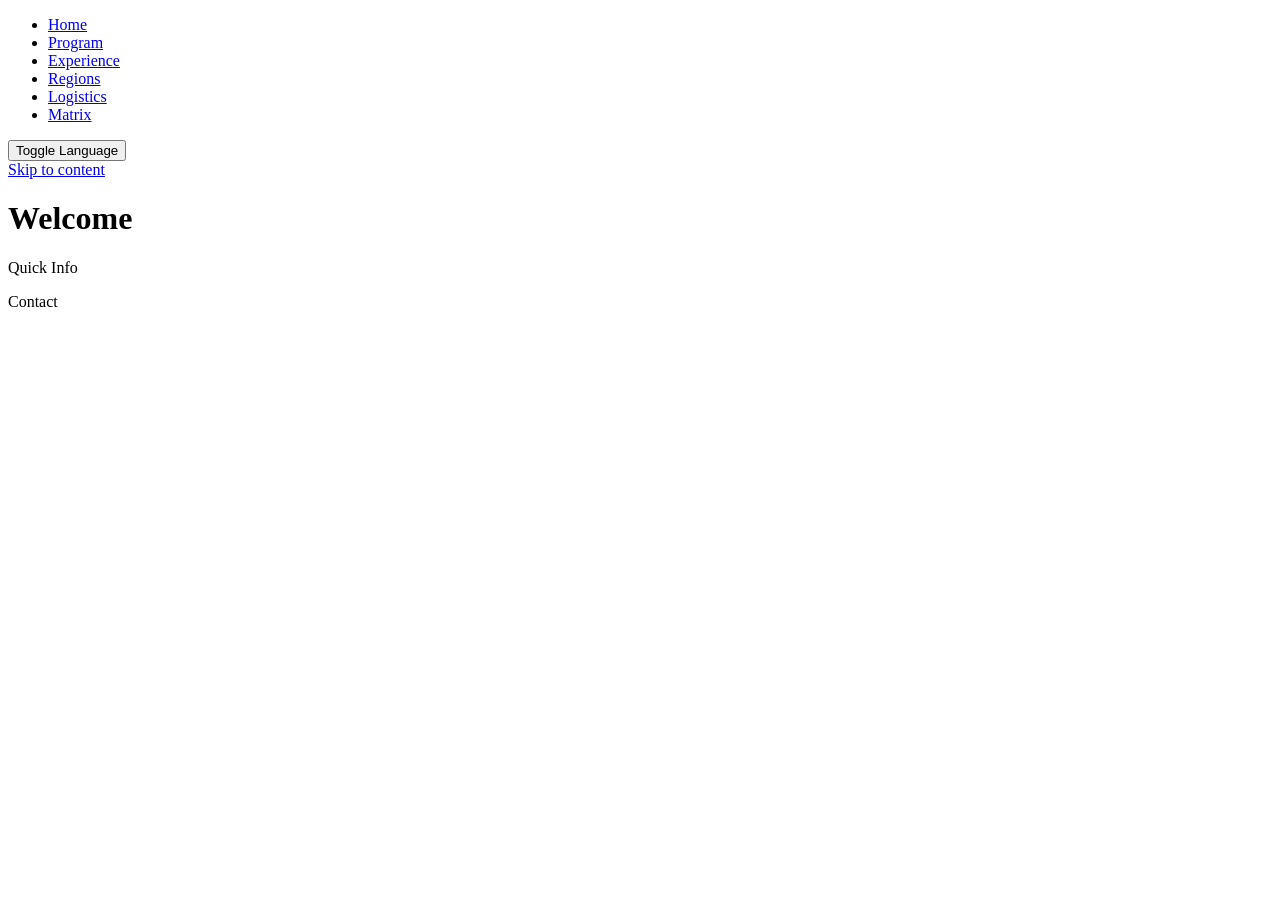
==== index.html @ fcd98d63 "Add multi-page bilingual event website (pages, styles, app)" ====
<!DOCTYPE html>
<html lang="en">
<head>
    <meta charset="UTF-8">
    <meta name="viewport" content="width=device-width, initial-scale=1.0">
    <title data-meta-title="Home">Home</title>
    <meta data-meta-desc="Welcome to the home page of the bilingual event website.">
    <link rel="stylesheet" href="styles.css">
</head>
<body>
    <nav>
        <ul>
            <li><a href="index.html" aria-current="page">Home</a></li>
            <li><a href="program.html">Program</a></li>
            <li><a href="experience.html">Experience</a></li>
            <li><a href="regions.html">Regions</a></li>
            <li><a href="logistics.html">Logistics</a></li>
            <li><a href="matrix.html">Matrix</a></li>
        </ul>
        <button id="language-toggle">Toggle Language</button>
    </nav>
    <a href="#content" class="skip-link">Skip to content</a>
    <main id="content">
        <h1>Welcome</h1>
    </main>
    <footer>
        <div>
            <p>Quick Info</p>
            <p>Contact</p>
        </div>
    </footer>
    <script src="i18n.js"></script>
    <script src="app.js"></script>
</body>
</html>
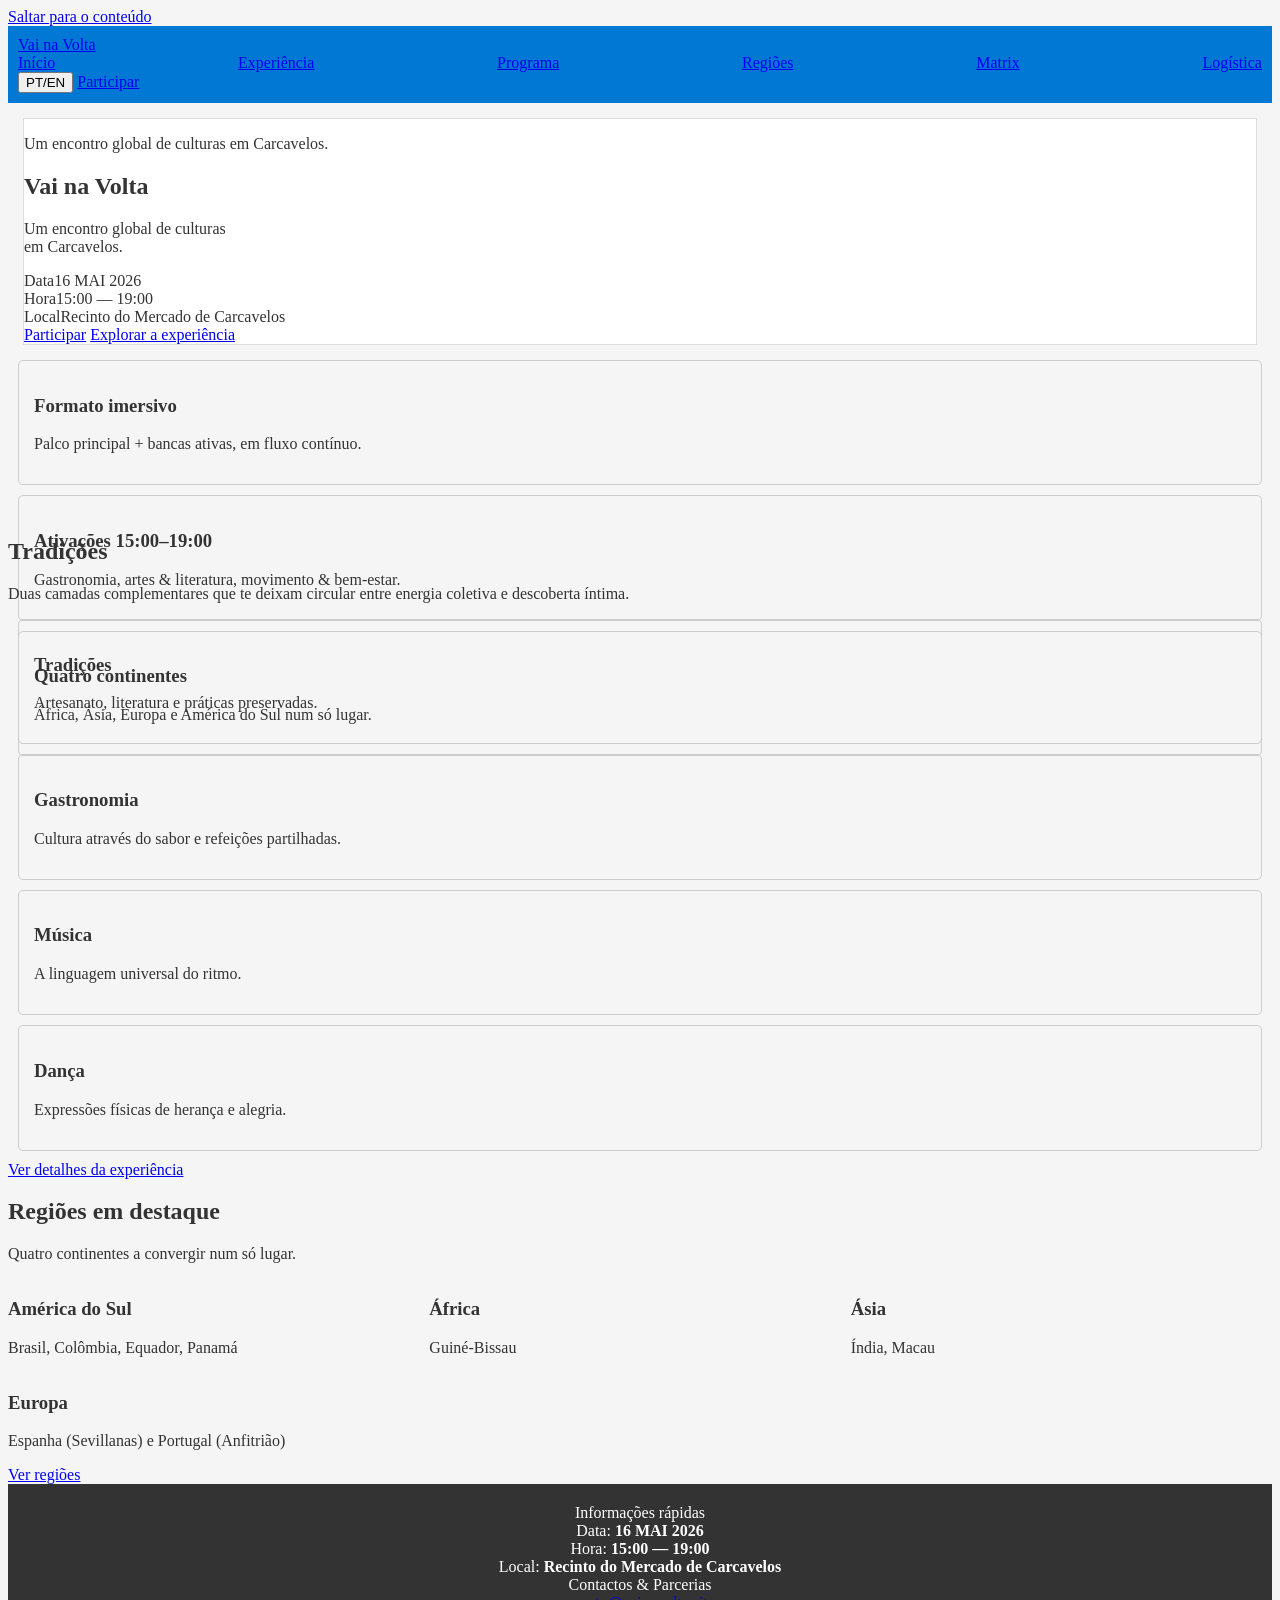
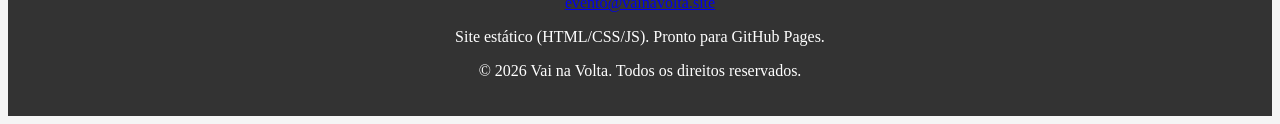
==== commit b72a15a7: "Update index.html with new design" ====
--- a/index.html
+++ b/index.html
@@ -1,35 +1,160 @@
-<!DOCTYPE html>
-<html lang="en">
-<head>
-    <meta charset="UTF-8">
-    <meta name="viewport" content="width=device-width, initial-scale=1.0">
-    <title data-meta-title="Home">Home</title>
-    <meta data-meta-desc="Welcome to the home page of the bilingual event website.">
-    <link rel="stylesheet" href="styles.css">
-</head>
-<body>
-    <nav>
-        <ul>
-            <li><a href="index.html" aria-current="page">Home</a></li>
-            <li><a href="program.html">Program</a></li>
-            <li><a href="experience.html">Experience</a></li>
-            <li><a href="regions.html">Regions</a></li>
-            <li><a href="logistics.html">Logistics</a></li>
-            <li><a href="matrix.html">Matrix</a></li>
-        </ul>
-        <button id="language-toggle">Toggle Language</button>
-    </nav>
-    <a href="#content" class="skip-link">Skip to content</a>
-    <main id="content">
-        <h1>Welcome</h1>
+<!doctype html>
+<html lang="pt">
+  <head>
+    <meta charset="utf-8" />
+    <meta name="viewport" content="width=device-width,initial-scale=1" />
+    <link rel="stylesheet" href="styles.css" />
+    <script defer src="i18n.js"></script>
+    <script defer src="app.js"></script>
+  </head>
+
+  <body data-meta-title="home.metaTitle" data-meta-desc="home.metaDesc">
+    <a class="skip" href="#conteudo" data-i18n="a11y.skip">Saltar para o conteúdo</a>
+
+    <div class="bg-grid" aria-hidden="true">
+      <span class="line blue h h1"></span><span class="line blue h h2"></span><span class="line blue v v1"></span>
+      <span class="line yellow h h3"></span><span class="line yellow v v2"></span>
+      <span class="line green h h4"></span><span class="line green v v3"></span>
+      <span class="line terracotta h h5"></span><span class="line terracotta v v4"></span>
+    </div>
+
+    <header class="topbar">
+      <div class="wrap topbar-inner">
+        <a class="brand" href="index.html" data-i18n="home.heroTitle">Vai na Volta</a>
+
+        <nav class="nav">
+          <a href="index.html" aria-current="page" data-i18n="nav.home">Início</a>
+          <a href="experience.html" data-i18n="nav.experience">Experiência</a>
+          <a href="program.html" data-i18n="nav.program">Programa</a>
+          <a href="regions.html" data-i18n="nav.regions">Regiões</a>
+          <a href="matrix.html" data-i18n="nav.matrix">Matrix</a>
+          <a href="logistics.html" data-i18n="nav.logistics">Logística</a>
+        </nav>
+
+        <div class="right">
+          <button class="lang" type="button" data-lang-toggle aria-label="Toggle language">
+            <span class="lang-pill" data-i18n="lang.pt">PT</span><span class="lang-sep">/</span><span class="lang-pill" data-i18n="lang.en">EN</span>
+          </button>
+          <a class="cta" href="program.html#participar" data-i18n="nav.participate">Participar</a>
+        </div>
+      </div>
+    </header>
+
+    <main id="conteudo" class="wrap">
+      <section class="hero section">
+        <div class="hero-panel panel frame-blue">
+          <p class="tagline" data-i18n="common.tagline">Um encontro global de culturas em <span class="em">Carcavelos</span>.</p>
+          <h1 class="hero-title" data-i18n="home.heroTitle">Vai na Volta</h1>
+          <p class="hero-sub" data-i18n="home.heroSubtitle">Um encontro global de culturas<br/>em <span class="em">Carcavelos</span>.</p>
+
+          <div class="hero-facts">
+            <div class="fact"><span class="k" data-i18n="footer.date">Data</span><span class="v" data-i18n="common.dateShort">16 MAI 2026</span></div>
+            <div class="fact"><span class="k" data-i18n="footer.time">Hora</span><span class="v" data-i18n="common.timeShort">15:00 — 19:00</span></div>
+            <div class="fact"><span class="k" data-i18n="footer.location">Local</span><span class="v" data-i18n="common.venueShort">Recinto do Mercado de Carcavelos</span></div>
+          </div>
+
+          <div class="hero-cta">
+            <a class="btn primary" href="program.html#participar" data-i18n="home.ctaPrimary">Participar</a>
+            <a class="btn" href="experience.html" data-i18n="home.ctaSecondary">Explorar a experiência</a>
+          </div>
+        </div>
+
+        <div class="highlights">
+          <article class="card frame-terracotta">
+            <h3 data-i18n="home.high1Title">Formato imersivo</h3>
+            <p data-i18n="home.high1Body">Palco principal + bancas ativas, em fluxo contínuo.</p>
+          </article>
+          <article class="card frame-green">
+            <h3 data-i18n="home.high2Title">Ativações 15:00–19:00</h3>
+            <p data-i18n="home.high2Body">Gastronomia, artes & literatura, movimento & bem‑estar.</p>
+          </article>
+          <article class="card frame-yellow">
+            <h3 data-i18n="home.high3Title">Quatro continentes</h3>
+            <p data-i18n="home.high3Body">África, Ásia, Europa e América do Sul num só lugar.</p>
+          </article>
+        </div>
+      </section>
+
+      <section class="section">
+        <div class="section-head">
+          <h2 data-i18n="themes.traditionsTitle">Tradições</h2>
+          <p class="muted" data-i18n="how.body">Duas camadas complementares que te deixam circular entre energia coletiva e descoberta íntima.</p>
+        </div>
+
+        <div class="cards">
+          <article class="card frame-blue">
+            <h3 data-i18n="themes.traditionsTitle">Tradições</h3>
+            <p data-i18n="themes.traditionsBody">Artesanato, literatura e práticas preservadas.</p>
+          </article>
+          <article class="card frame-terracotta">
+            <h3 data-i18n="themes.gastronomyTitle">Gastronomia</h3>
+            <p data-i18n="themes.gastronomyBody">Cultura através do sabor e refeições partilhadas.</p>
+          </article>
+          <article class="card frame-yellow">
+            <h3 data-i18n="themes.musicTitle">Música</h3>
+            <p data-i18n="themes.musicBody">A linguagem universal do ritmo.</p>
+          </article>
+          <article class="card frame-green">
+            <h3 data-i18n="themes.danceTitle">Dança</h3>
+            <p data-i18n="themes.danceBody">Expressões físicas de herança e alegria.</p>
+          </article>
+        </div>
+
+        <div class="section-hint frame-yellow soft">
+          <a class="text-link" href="experience.html" data-i18n="how.link">Ver detalhes da experiência</a>
+        </div>
+      </section>
+
+      <section class="section">
+        <div class="section-head">
+          <h2 data-i18n="regions.previewTitle">Regiões em destaque</h2>
+          <p data-i18n="regions.previewBody">Quatro continentes a convergir num só lugar.</p>
+        </div>
+
+        <div class="regions">
+          <article class="region frame-blue">
+            <h3 data-i18n="regions.saTitle">América do Sul</h3>
+            <p data-i18n="regions.saBody">Brasil, Colômbia, Equador, Panamá</p>
+          </article>
+          <article class="region frame-terracotta">
+            <h3 data-i18n="regions.afTitle">África</h3>
+            <p data-i18n="regions.afBody">Guiné-Bissau</p>
+          </article>
+          <article class="region frame-green">
+            <h3 data-i18n="regions.asTitle">Ásia</h3>
+            <p data-i18n="regions.asBody">Índia, Macau</p>
+          </article>
+          <article class="region frame-yellow">
+            <h3 data-i18n="regions.euTitle">Europa</h3>
+            <p data-i18n="regions.euBody">Espanha (Sevillanas) e Portugal (Anfitrião)</p>
+          </article>
+        </div>
+
+        <div class="section-hint frame-blue soft">
+          <a class="text-link" href="regions.html" data-i18n="regions.link">Ver regiões</a>
+        </div>
+      </section>
+
+      <footer class="footer frame-blue">
+        <div class="footer-grid">
+          <div>
+            <div class="footer-title" data-i18n="footer.quickTitle">Informações rápidas</div>
+            <div class="footer-facts">
+              <div><span data-i18n="footer.date">Data</span>: <strong data-i18n="common.dateShort">16 MAI 2026</strong></div>
+              <div><span data-i18n="footer.time">Hora</span>: <strong data-i18n="common.timeShort">15:00 — 19:00</strong></div>
+              <div><span data-i18n="footer.location">Local</span>: <strong data-i18n="common.venueShort">Recinto do Mercado de Carcavelos</strong></div>
+            </div>
+          </div>
+
+          <div>
+            <div class="footer-title" data-i18n="common.emailLabel">Contactos & Parcerias</div>
+            <a class="email" href="mailto:evento@vainavolta.site" data-i18n="common.email">evento@vainavolta.site</a>
+            <p class="muted" data-i18n="footer.note">Site estático (HTML/CSS/JS). Pronto para GitHub Pages.</p>
+          </div>
+        </div>
+
+        <p class="copyright" data-i18n="footer.rights">© 2026 Vai na Volta. Todos os direitos reservados.</p>
+      </footer>
     </main>
-    <footer>
-        <div>
-            <p>Quick Info</p>
-            <p>Contact</p>
-        </div>
-    </footer>
-    <script src="i18n.js"></script>
-    <script src="app.js"></script>
-</body>
+  </body>
 </html>
--- a/styles.css
+++ b/styles.css
@@ -0,0 +1,108 @@
+/* Base Paper Background */
+body {
+    background-color: #f5f5f5;
+    color: #333;
+}
+
+/* Metro Lines Background Grid */
+.grid {
+    background-image: url('metro-lines.png');
+    background-repeat: repeat;
+}
+
+/* Topbar/Nav/Right Controls */
+.topbar {
+    background-color: #0078d4;
+    padding: 10px;
+}
+.nav {
+    display: flex;
+    justify-content: space-between;
+}
+.controls {
+    float: right;
+}
+
+/* Hero */
+.hero {
+    background-image: url('hero-image.jpg');
+    height: 400px;
+    background-size: cover;
+}
+
+/* Cards */
+.card {
+    border: 1px solid #ccc;
+    border-radius: 5px;
+    padding: 15px;
+    margin: 10px;
+}
+
+/* Panels */
+.panel {
+    background-color: #fff;
+    border: 1px solid #ddd;
+    margin: 15px;
+}
+
+/* Dual Architecture */
+.architecture {
+    display: flex;
+}
+
+/* Regions Grid */
+.regions {
+    display: grid;
+    grid-template-columns: repeat(3, 1fr);
+}
+
+/* Schedule */
+.schedule {
+    margin: 20px 0;
+}
+
+/* Tri Activations */
+.tri-activations {
+    display: flex;
+    justify-content: space-around;
+}
+
+/* Flow */
+.flow {
+    display: block;
+    margin: 10px;
+}
+
+/* Matrix Grid */
+.matrix {
+    display: grid;
+    grid-template-areas:
+        'a b c'
+        'd e f';
+}
+
+/* Sensory Section */
+.sensory {
+    padding: 20px;
+    background-color: #f0f0f0;
+}
+
+/* Logistics Page */
+.logistics {
+    max-width: 1200px;
+    margin: auto;
+}
+
+/* Skip Link */
+.skip-link {
+    position: absolute;
+    top: -40px;
+}
+
+/* Professional Footer Styles */
+.footer {
+    text-align: center;
+    padding: 20px;
+    background-color: #333;
+    color: #fff;
+}
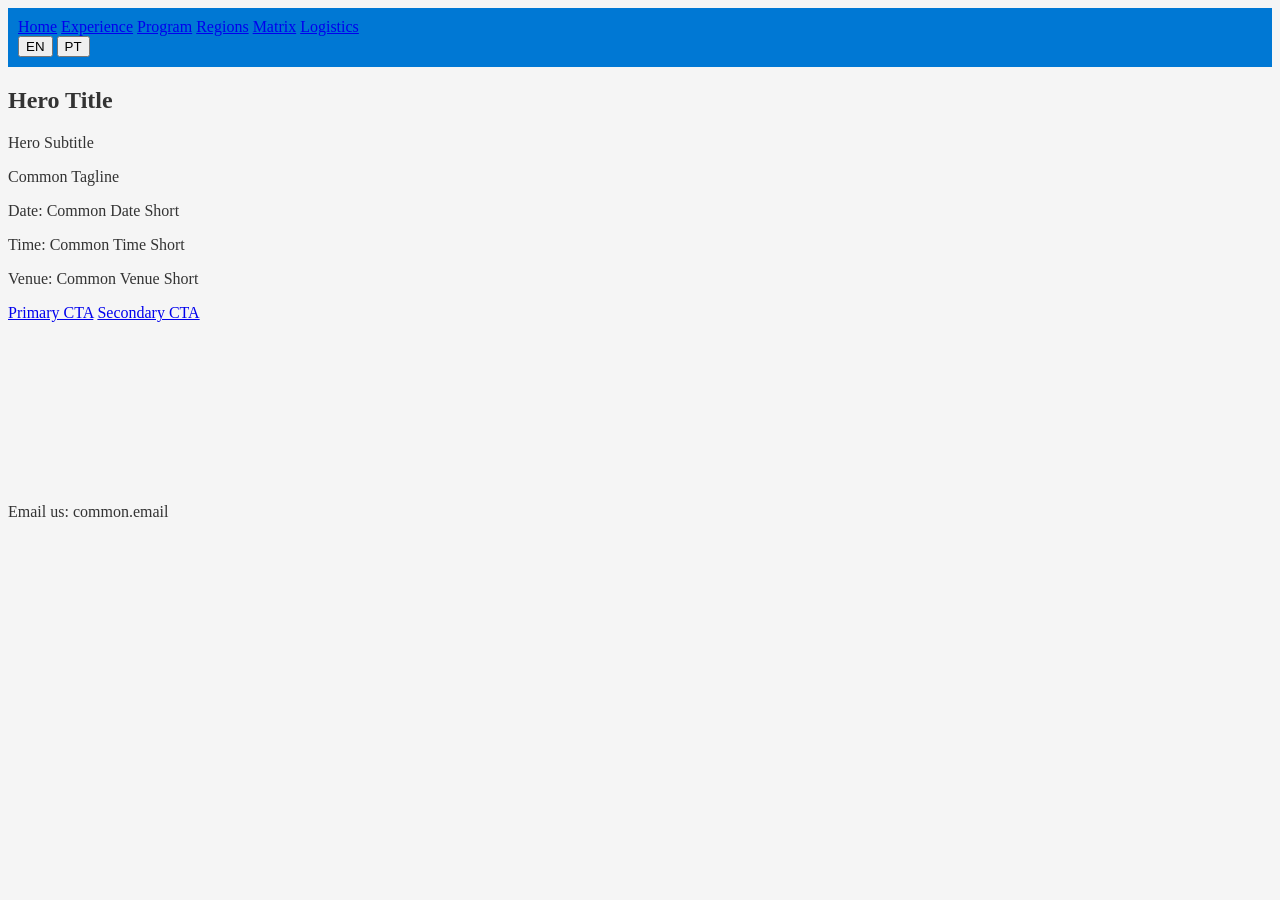
==== commit fab19768: "Normalize index.html to match festival site design and i18n" ====
--- a/index.html
+++ b/index.html
@@ -1,160 +1,49 @@
-<!doctype html>
-<html lang="pt">
-  <head>
-    <meta charset="utf-8" />
-    <meta name="viewport" content="width=device-width,initial-scale=1" />
-    <link rel="stylesheet" href="styles.css" />
-    <script defer src="i18n.js"></script>
-    <script defer src="app.js"></script>
-  </head>
-
-  <body data-meta-title="home.metaTitle" data-meta-desc="home.metaDesc">
-    <a class="skip" href="#conteudo" data-i18n="a11y.skip">Saltar para o conteúdo</a>
-
-    <div class="bg-grid" aria-hidden="true">
-      <span class="line blue h h1"></span><span class="line blue h h2"></span><span class="line blue v v1"></span>
-      <span class="line yellow h h3"></span><span class="line yellow v v2"></span>
-      <span class="line green h h4"></span><span class="line green v v3"></span>
-      <span class="line terracotta h h5"></span><span class="line terracotta v v4"></span>
-    </div>
-
+<!DOCTYPE html>
+<html lang="en" data-meta-title="home.metaTitle" data-meta-desc="home.metaDesc">
+<head>
+    <link rel="stylesheet" href="styles.css">
+    <script src="i18n.js" defer></script>
+    <script src="app.js" defer></script>
+    <title>Festival Site</title>
+</head>
+<body>
+    <a href="#main-content" class="skip-link" data-i18n="a11y.skip">Skip to main content</a>
+    <div class="bg-grid"></div>
     <header class="topbar">
-      <div class="wrap topbar-inner">
-        <a class="brand" href="index.html" data-i18n="home.heroTitle">Vai na Volta</a>
-
-        <nav class="nav">
-          <a href="index.html" aria-current="page" data-i18n="nav.home">Início</a>
-          <a href="experience.html" data-i18n="nav.experience">Experiência</a>
-          <a href="program.html" data-i18n="nav.program">Programa</a>
-          <a href="regions.html" data-i18n="nav.regions">Regiões</a>
-          <a href="matrix.html" data-i18n="nav.matrix">Matrix</a>
-          <a href="logistics.html" data-i18n="nav.logistics">Logística</a>
+        <nav>
+            <a href="index.html">Home</a>
+            <a href="experience.html">Experience</a>
+            <a href="program.html">Program</a>
+            <a href="regions.html">Regions</a>
+            <a href="matrix.html">Matrix</a>
+            <a href="logistics.html">Logistics</a>
+            <div class="language-toggle" data-lang-toggle>
+                <button>EN</button>
+                <button>PT</button>
+            </div>
         </nav>
-
-        <div class="right">
-          <button class="lang" type="button" data-lang-toggle aria-label="Toggle language">
-            <span class="lang-pill" data-i18n="lang.pt">PT</span><span class="lang-sep">/</span><span class="lang-pill" data-i18n="lang.en">EN</span>
-          </button>
-          <a class="cta" href="program.html#participar" data-i18n="nav.participate">Participar</a>
-        </div>
-      </div>
     </header>
-
-    <main id="conteudo" class="wrap">
-      <section class="hero section">
-        <div class="hero-panel panel frame-blue">
-          <p class="tagline" data-i18n="common.tagline">Um encontro global de culturas em <span class="em">Carcavelos</span>.</p>
-          <h1 class="hero-title" data-i18n="home.heroTitle">Vai na Volta</h1>
-          <p class="hero-sub" data-i18n="home.heroSubtitle">Um encontro global de culturas<br/>em <span class="em">Carcavelos</span>.</p>
-
-          <div class="hero-facts">
-            <div class="fact"><span class="k" data-i18n="footer.date">Data</span><span class="v" data-i18n="common.dateShort">16 MAI 2026</span></div>
-            <div class="fact"><span class="k" data-i18n="footer.time">Hora</span><span class="v" data-i18n="common.timeShort">15:00 — 19:00</span></div>
-            <div class="fact"><span class="k" data-i18n="footer.location">Local</span><span class="v" data-i18n="common.venueShort">Recinto do Mercado de Carcavelos</span></div>
-          </div>
-
-          <div class="hero-cta">
-            <a class="btn primary" href="program.html#participar" data-i18n="home.ctaPrimary">Participar</a>
-            <a class="btn" href="experience.html" data-i18n="home.ctaSecondary">Explorar a experiência</a>
-          </div>
-        </div>
-
-        <div class="highlights">
-          <article class="card frame-terracotta">
-            <h3 data-i18n="home.high1Title">Formato imersivo</h3>
-            <p data-i18n="home.high1Body">Palco principal + bancas ativas, em fluxo contínuo.</p>
-          </article>
-          <article class="card frame-green">
-            <h3 data-i18n="home.high2Title">Ativações 15:00–19:00</h3>
-            <p data-i18n="home.high2Body">Gastronomia, artes & literatura, movimento & bem‑estar.</p>
-          </article>
-          <article class="card frame-yellow">
-            <h3 data-i18n="home.high3Title">Quatro continentes</h3>
-            <p data-i18n="home.high3Body">África, Ásia, Europa e América do Sul num só lugar.</p>
-          </article>
-        </div>
-      </section>
-
-      <section class="section">
-        <div class="section-head">
-          <h2 data-i18n="themes.traditionsTitle">Tradições</h2>
-          <p class="muted" data-i18n="how.body">Duas camadas complementares que te deixam circular entre energia coletiva e descoberta íntima.</p>
-        </div>
-
-        <div class="cards">
-          <article class="card frame-blue">
-            <h3 data-i18n="themes.traditionsTitle">Tradições</h3>
-            <p data-i18n="themes.traditionsBody">Artesanato, literatura e práticas preservadas.</p>
-          </article>
-          <article class="card frame-terracotta">
-            <h3 data-i18n="themes.gastronomyTitle">Gastronomia</h3>
-            <p data-i18n="themes.gastronomyBody">Cultura através do sabor e refeições partilhadas.</p>
-          </article>
-          <article class="card frame-yellow">
-            <h3 data-i18n="themes.musicTitle">Música</h3>
-            <p data-i18n="themes.musicBody">A linguagem universal do ritmo.</p>
-          </article>
-          <article class="card frame-green">
-            <h3 data-i18n="themes.danceTitle">Dança</h3>
-            <p data-i18n="themes.danceBody">Expressões físicas de herança e alegria.</p>
-          </article>
-        </div>
-
-        <div class="section-hint frame-yellow soft">
-          <a class="text-link" href="experience.html" data-i18n="how.link">Ver detalhes da experiência</a>
-        </div>
-      </section>
-
-      <section class="section">
-        <div class="section-head">
-          <h2 data-i18n="regions.previewTitle">Regiões em destaque</h2>
-          <p data-i18n="regions.previewBody">Quatro continentes a convergir num só lugar.</p>
-        </div>
-
-        <div class="regions">
-          <article class="region frame-blue">
-            <h3 data-i18n="regions.saTitle">América do Sul</h3>
-            <p data-i18n="regions.saBody">Brasil, Colômbia, Equador, Panamá</p>
-          </article>
-          <article class="region frame-terracotta">
-            <h3 data-i18n="regions.afTitle">África</h3>
-            <p data-i18n="regions.afBody">Guiné-Bissau</p>
-          </article>
-          <article class="region frame-green">
-            <h3 data-i18n="regions.asTitle">Ásia</h3>
-            <p data-i18n="regions.asBody">Índia, Macau</p>
-          </article>
-          <article class="region frame-yellow">
-            <h3 data-i18n="regions.euTitle">Europa</h3>
-            <p data-i18n="regions.euBody">Espanha (Sevillanas) e Portugal (Anfitrião)</p>
-          </article>
-        </div>
-
-        <div class="section-hint frame-blue soft">
-          <a class="text-link" href="regions.html" data-i18n="regions.link">Ver regiões</a>
-        </div>
-      </section>
-
-      <footer class="footer frame-blue">
-        <div class="footer-grid">
-          <div>
-            <div class="footer-title" data-i18n="footer.quickTitle">Informações rápidas</div>
-            <div class="footer-facts">
-              <div><span data-i18n="footer.date">Data</span>: <strong data-i18n="common.dateShort">16 MAI 2026</strong></div>
-              <div><span data-i18n="footer.time">Hora</span>: <strong data-i18n="common.timeShort">15:00 — 19:00</strong></div>
-              <div><span data-i18n="footer.location">Local</span>: <strong data-i18n="common.venueShort">Recinto do Mercado de Carcavelos</strong></div>
-            </div>
-          </div>
-
-          <div>
-            <div class="footer-title" data-i18n="common.emailLabel">Contactos & Parcerias</div>
-            <a class="email" href="mailto:evento@vainavolta.site" data-i18n="common.email">evento@vainavolta.site</a>
-            <p class="muted" data-i18n="footer.note">Site estático (HTML/CSS/JS). Pronto para GitHub Pages.</p>
-          </div>
-        </div>
-
-        <p class="copyright" data-i18n="footer.rights">© 2026 Vai na Volta. Todos os direitos reservados.</p>
-      </footer>
+    <main id="main-content">
+        <section class="hero">
+            <h1 data-i18n="home.heroTitle">Hero Title</h1>
+            <p data-i18n="home.heroSubtitle">Hero Subtitle</p>
+            <p data-i18n="common.tagline">Common Tagline</p>
+            <p data-i18n="common.dateShort">Date: Common Date Short</p>
+            <p data-i18n="common.timeShort">Time: Common Time Short</p>
+            <p data-i18n="common.venueShort">Venue: Common Venue Short</p>
+            <a href="#" data-i18n="home.ctaPrimary">Primary CTA</a>
+            <a href="#" data-i18n="home.ctaSecondary">Secondary CTA</a>
+        </section>
+        <section class="themes">
+            <!-- Include theme cards using themes.* keys here -->
+        </section>
+        <section class="regions-preview">
+            <!-- Include regions preview cards using regions.* keys and regions.link here -->
+        </section>
     </main>
-  </body>
+    <footer>
+        <!-- Include footer block using footer.* keys here -->
+        <p data-i18n="common.emailLabel">Email us: common.email</p>
+    </footer>
+</body>
 </html>
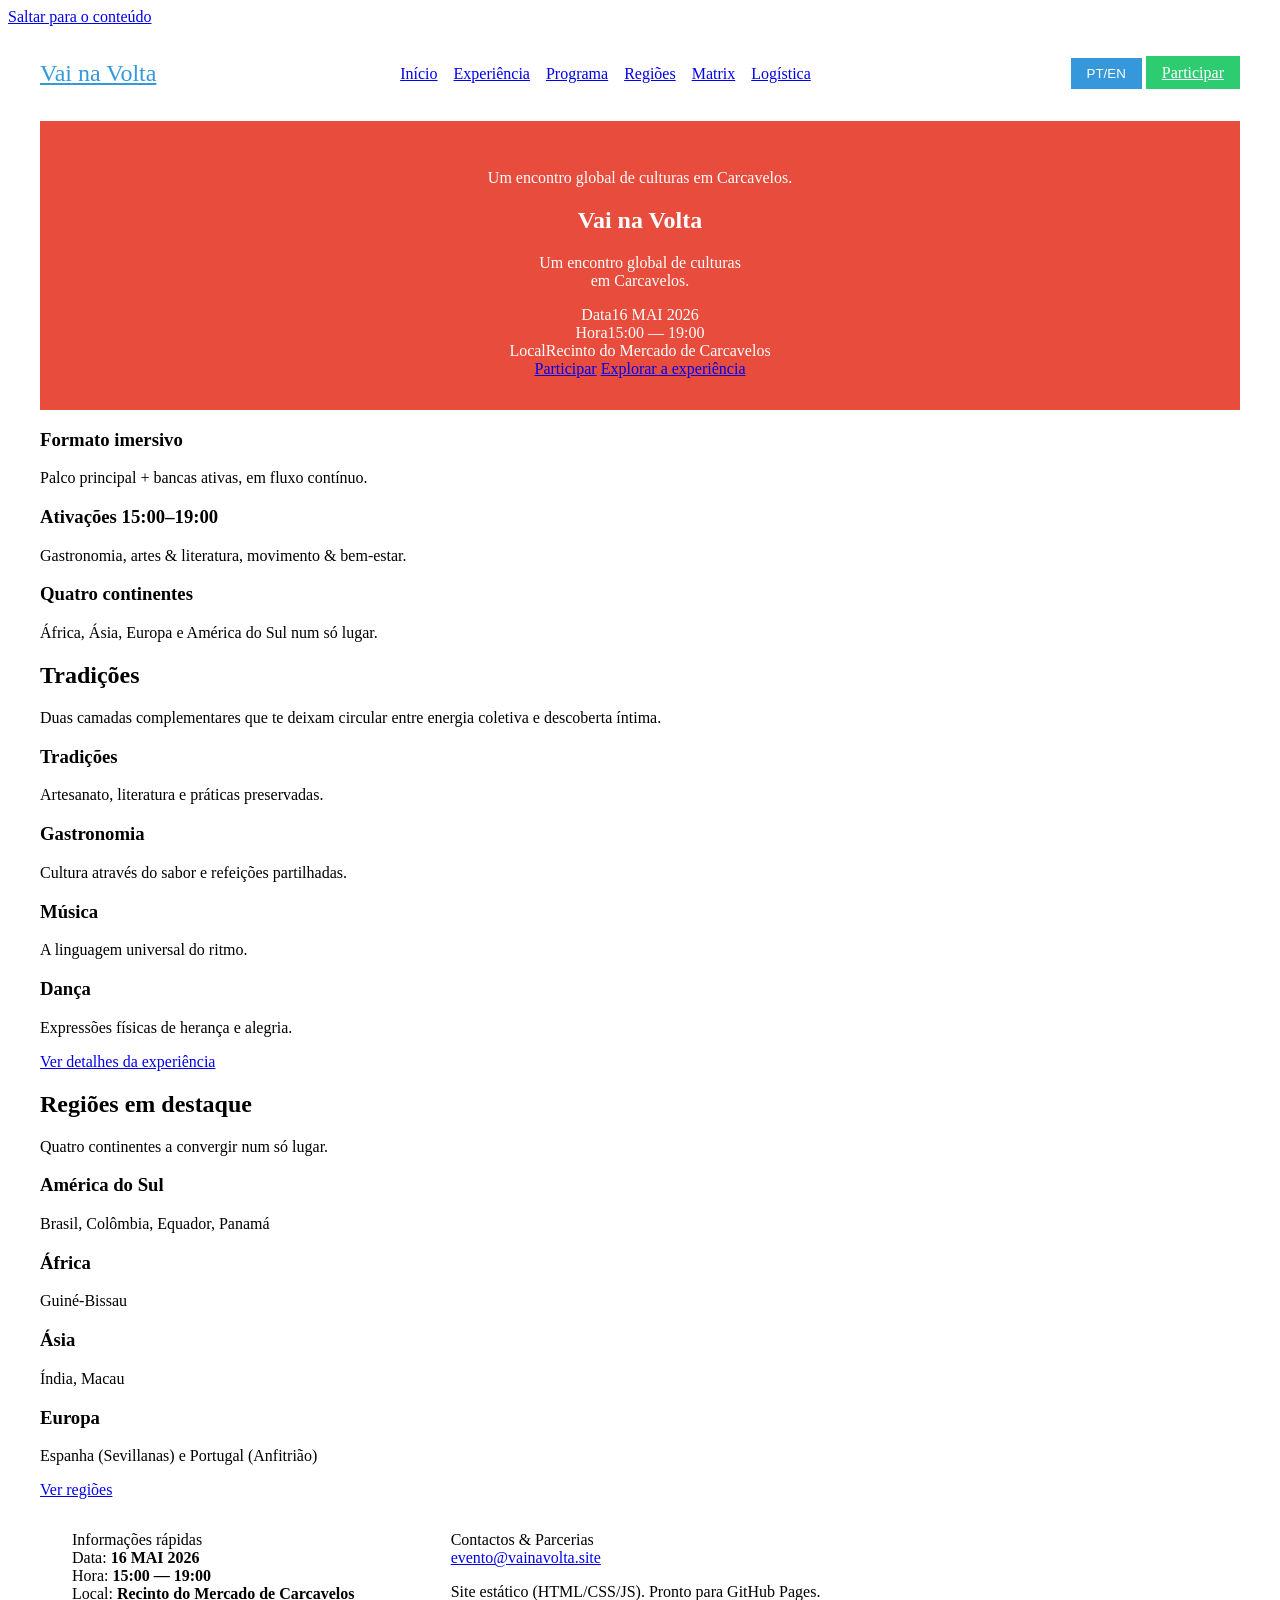
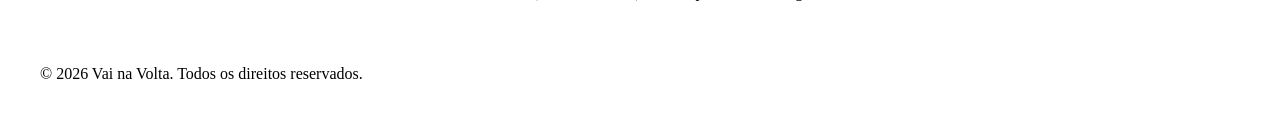
==== commit 356fd189: "Update index.html to revive the festival site design" ====
--- a/index.html
+++ b/index.html
@@ -1,49 +1,160 @@
-<!DOCTYPE html>
-<html lang="en" data-meta-title="home.metaTitle" data-meta-desc="home.metaDesc">
-<head>
-    <link rel="stylesheet" href="styles.css">
-    <script src="i18n.js" defer></script>
-    <script src="app.js" defer></script>
-    <title>Festival Site</title>
-</head>
-<body>
-    <a href="#main-content" class="skip-link" data-i18n="a11y.skip">Skip to main content</a>
-    <div class="bg-grid"></div>
+<!doctype html>
+<html lang="pt">
+  <head>
+    <meta charset="utf-8" />
+    <meta name="viewport" content="width=device-width,initial-scale=1" />
+    <link rel="stylesheet" href="styles.css" />
+    <script defer src="i18n.js"></script>
+    <script defer src="app.js"></script>
+  </head>
+
+  <body data-meta-title="home.metaTitle" data-meta-desc="home.metaDesc">
+    <a class="skip" href="#conteudo" data-i18n="a11y.skip">Saltar para o conteúdo</a>
+
+    <div class="bg-grid" aria-hidden="true">
+      <span class="line blue h h1"></span><span class="line blue h h2"></span><span class="line blue v v1"></span>
+      <span class="line yellow h h3"></span><span class="line yellow v v2"></span>
+      <span class="line green h h4"></span><span class="line green v v3"></span>
+      <span class="line terracotta h h5"></span><span class="line terracotta v v4"></span>
+    </div>
+
     <header class="topbar">
-        <nav>
-            <a href="index.html">Home</a>
-            <a href="experience.html">Experience</a>
-            <a href="program.html">Program</a>
-            <a href="regions.html">Regions</a>
-            <a href="matrix.html">Matrix</a>
-            <a href="logistics.html">Logistics</a>
-            <div class="language-toggle" data-lang-toggle>
-                <button>EN</button>
-                <button>PT</button>
+      <div class="wrap topbar-inner">
+        <a class="brand" href="index.html" data-i18n="home.heroTitle">Vai na Volta</a>
+
+        <nav class="nav">
+          <a href="index.html" aria-current="page" data-i18n="nav.home">Início</a>
+          <a href="experience.html" data-i18n="nav.experience">Experiência</a>
+          <a href="program.html" data-i18n="nav.program">Programa</a>
+          <a href="regions.html" data-i18n="nav.regions">Regiões</a>
+          <a href="matrix.html" data-i18n="nav.matrix">Matrix</a>
+          <a href="logistics.html" data-i18n="nav.logistics">Logística</a>
+        </nav>
+
+        <div class="right">
+          <button class="lang" type="button" data-lang-toggle aria-label="Toggle language">
+            <span class="lang-pill" data-i18n="lang.pt">PT</span><span class="lang-sep">/</span><span class="lang-pill" data-i18n="lang.en">EN</span>
+          </button>
+          <a class="cta" href="program.html#participar" data-i18n="nav.participate">Participar</a>
+        </div>
+      </div>
+    </header>
+
+    <main id="conteudo" class="wrap">
+      <section class="hero section">
+        <div class="hero-panel panel frame-blue">
+          <p class="tagline" data-i18n="common.tagline">Um encontro global de culturas em <span class="em">Carcavelos</span>.</p>
+          <h1 class="hero-title" data-i18n="home.heroTitle">Vai na Volta</h1>
+          <p class="hero-sub" data-i18n="home.heroSubtitle">Um encontro global de culturas<br/>em <span class="em">Carcavelos</span>.</p>
+
+          <div class="hero-facts">
+            <div class="fact"><span class="k" data-i18n="footer.date">Data</span><span class="v" data-i18n="common.dateShort">16 MAI 2026</span></div>
+            <div class="fact"><span class="k" data-i18n="footer.time">Hora</span><span class="v" data-i18n="common.timeShort">15:00 — 19:00</span></div>
+            <div class="fact"><span class="k" data-i18n="footer.location">Local</span><span class="v" data-i18n="common.venueShort">Recinto do Mercado de Carcavelos</span></div>
+          </div>
+
+          <div class="hero-cta">
+            <a class="btn primary" href="program.html#participar" data-i18n="home.ctaPrimary">Participar</a>
+            <a class="btn" href="experience.html" data-i18n="home.ctaSecondary">Explorar a experiência</a>
+          </div>
+        </div>
+
+        <div class="highlights">
+          <article class="card frame-terracotta">
+            <h3 data-i18n="home.high1Title">Formato imersivo</h3>
+            <p data-i18n="home.high1Body">Palco principal + bancas ativas, em fluxo contínuo.</p>
+          </article>
+          <article class="card frame-green">
+            <h3 data-i18n="home.high2Title">Ativações 15:00–19:00</h3>
+            <p data-i18n="home.high2Body">Gastronomia, artes & literatura, movimento & bem‑estar.</p>
+          </article>
+          <article class="card frame-yellow">
+            <h3 data-i18n="home.high3Title">Quatro continentes</h3>
+            <p data-i18n="home.high3Body">África, Ásia, Europa e América do Sul num só lugar.</p>
+          </article>
+        </div>
+      </section>
+
+      <section class="section">
+        <div class="section-head">
+          <h2 data-i18n="themes.traditionsTitle">Tradições</h2>
+          <p class="muted" data-i18n="how.body">Duas camadas complementares que te deixam circular entre energia coletiva e descoberta íntima.</p>
+        </div>
+
+        <div class="cards">
+          <article class="card frame-blue">
+            <h3 data-i18n="themes.traditionsTitle">Tradições</h3>
+            <p data-i18n="themes.traditionsBody">Artesanato, literatura e práticas preservadas.</p>
+          </article>
+          <article class="card frame-terracotta">
+            <h3 data-i18n="themes.gastronomyTitle">Gastronomia</h3>
+            <p data-i18n="themes.gastronomyBody">Cultura através do sabor e refeições partilhadas.</p>
+          </article>
+          <article class="card frame-yellow">
+            <h3 data-i18n="themes.musicTitle">Música</h3>
+            <p data-i18n="themes.musicBody">A linguagem universal do ritmo.</p>
+          </article>
+          <article class="card frame-green">
+            <h3 data-i18n="themes.danceTitle">Dança</h3>
+            <p data-i18n="themes.danceBody">Expressões físicas de herança e alegria.</p>
+          </article>
+        </div>
+
+        <div class="section-hint frame-yellow soft">
+          <a class="text-link" href="experience.html" data-i18n="how.link">Ver detalhes da experiência</a>
+        </div>
+      </section>
+
+      <section class="section">
+        <div class="section-head">
+          <h2 data-i18n="regions.previewTitle">Regiões em destaque</h2>
+          <p data-i18n="regions.previewBody">Quatro continentes a convergir num só lugar.</p>
+        </div>
+
+        <div class="regions">
+          <article class="region frame-blue">
+            <h3 data-i18n="regions.saTitle">América do Sul</h3>
+            <p data-i18n="regions.saBody">Brasil, Colômbia, Equador, Panamá</p>
+          </article>
+          <article class="region frame-terracotta">
+            <h3 data-i18n="regions.afTitle">África</h3>
+            <p data-i18n="regions.afBody">Guiné-Bissau</p>
+          </article>
+          <article class="region frame-green">
+            <h3 data-i18n="regions.asTitle">Ásia</h3>
+            <p data-i18n="regions.asBody">Índia, Macau</p>
+          </article>
+          <article class="region frame-yellow">
+            <h3 data-i18n="regions.euTitle">Europa</h3>
+            <p data-i18n="regions.euBody">Espanha (Sevillanas) e Portugal (Anfitrião)</p>
+          </article>
+        </div>
+
+        <div class="section-hint frame-blue soft">
+          <a class="text-link" href="regions.html" data-i18n="regions.link">Ver regiões</a>
+        </div>
+      </section>
+
+      <footer class="footer frame-blue">
+        <div class="footer-grid">
+          <div>
+            <div class="footer-title" data-i18n="footer.quickTitle">Informações rápidas</div>
+            <div class="footer-facts">
+              <div><span data-i18n="footer.date">Data</span>: <strong data-i18n="common.dateShort">16 MAI 2026</strong></div>
+              <div><span data-i18n="footer.time">Hora</span>: <strong data-i18n="common.timeShort">15:00 — 19:00</strong></div>
+              <div><span data-i18n="footer.location">Local</span>: <strong data-i18n="common.venueShort">Recinto do Mercado de Carcavelos</strong></div>
             </div>
-        </nav>
-    </header>
-    <main id="main-content">
-        <section class="hero">
-            <h1 data-i18n="home.heroTitle">Hero Title</h1>
-            <p data-i18n="home.heroSubtitle">Hero Subtitle</p>
-            <p data-i18n="common.tagline">Common Tagline</p>
-            <p data-i18n="common.dateShort">Date: Common Date Short</p>
-            <p data-i18n="common.timeShort">Time: Common Time Short</p>
-            <p data-i18n="common.venueShort">Venue: Common Venue Short</p>
-            <a href="#" data-i18n="home.ctaPrimary">Primary CTA</a>
-            <a href="#" data-i18n="home.ctaSecondary">Secondary CTA</a>
-        </section>
-        <section class="themes">
-            <!-- Include theme cards using themes.* keys here -->
-        </section>
-        <section class="regions-preview">
-            <!-- Include regions preview cards using regions.* keys and regions.link here -->
-        </section>
+          </div>
+
+          <div>
+            <div class="footer-title" data-i18n="common.emailLabel">Contactos & Parcerias</div>
+            <a class="email" href="mailto:evento@vainavolta.site" data-i18n="common.email">evento@vainavolta.site</a>
+            <p class="muted" data-i18n="footer.note">Site estático (HTML/CSS/JS). Pronto para GitHub Pages.</p>
+          </div>
+        </div>
+
+        <p class="copyright" data-i18n="footer.rights">© 2026 Vai na Volta. Todos os direitos reservados.</p>
+      </footer>
     </main>
-    <footer>
-        <!-- Include footer block using footer.* keys here -->
-        <p data-i18n="common.emailLabel">Email us: common.email</p>
-    </footer>
-</body>
+  </body>
 </html>
--- a/styles.css
+++ b/styles.css
@@ -1,108 +1,93 @@
-/* Base Paper Background */
-body {
-    background-color: #f5f5f5;
-    color: #333;
+.bg-grid {
+  display: grid;
+  grid-template-columns: repeat(auto-fill, minmax(200px, 1fr));
+  gap: 1rem;
 }
 
-/* Metro Lines Background Grid */
-.grid {
-    background-image: url('metro-lines.png');
-    background-repeat: repeat;
+:root {
+  --primary-color: #3498db;
+  --secondary-color: #2ecc71;
+  --accent-color: #e74c3c;
+  --text-color: #333;
 }
 
-/* Topbar/Nav/Right Controls */
-.topbar {
-    background-color: #0078d4;
-    padding: 10px;
-}
-.nav {
-    display: flex;
-    justify-content: space-between;
-}
-.controls {
-    float: right;
+.wrap {
+  max-width: 1200px;
+  margin: 0 auto;
+  padding: 1rem;
 }
 
-/* Hero */
-.hero {
-    background-image: url('hero-image.jpg');
-    height: 400px;
-    background-size: cover;
+.topbar-inner {
+  display: flex;
+  justify-content: space-between;
+  align-items: center;
 }
 
-/* Cards */
-.card {
-    border: 1px solid #ccc;
-    border-radius: 5px;
-    padding: 15px;
-    margin: 10px;
+.brand {
+  font-size: 1.5rem;
+  color: var(--primary-color);
 }
 
-/* Panels */
-.panel {
-    background-color: #fff;
-    border: 1px solid #ddd;
-    margin: 15px;
+.nav {
+  display: flex;
+  gap: 1rem;
 }
 
-/* Dual Architecture */
-.architecture {
-    display: flex;
+.cta {
+  background-color: var(--secondary-color);
+  padding: 0.5rem 1rem;
+  border: none;
+  color: white;
+  cursor: pointer;
 }
 
-/* Regions Grid */
-.regions {
-    display: grid;
-    grid-template-columns: repeat(3, 1fr);
+.lang {
+  margin-left: 1rem;
 }
 
-/* Schedule */
-.schedule {
-    margin: 20px 0;
+.hero-panel {
+  background-color: var(--accent-color);
+  color: white;
+  padding: 2rem;
+  text-align: center;
 }
 
-/* Tri Activations */
-.tri-activations {
-    display: flex;
-    justify-content: space-around;
+button {
+  background-color: var(--primary-color);
+  border: none;
+  color: white;
+  padding: 0.5rem 1rem;
+  cursor: pointer;
 }
 
-/* Flow */
-.flow {
-    display: block;
-    margin: 10px;
+.section-layout {
+  display: flex;
+  flex-direction: column;
+  gap: 2rem;
 }
 
-/* Matrix Grid */
-.matrix {
-    display: grid;
-    grid-template-areas:
-        'a b c'
-        'd e f';
+.schedule-rows {
+  display: grid;
+  grid-template-columns: repeat(3, 1fr);
+  gap: 1rem;
 }
 
-/* Sensory Section */
-.sensory {
-    padding: 20px;
-    background-color: #f0f0f0;
+.footer-grid {
+  display: grid;
+  grid-template-columns: repeat(3, 1fr);
+  padding: 2rem;
 }
 
-/* Logistics Page */
-.logistics {
-    max-width: 1200px;
-    margin: auto;
+.skip-link {
+  position: absolute;
+  top: 0;
+  left: 0;
+  background: white;
+  z-index: 100;
+  padding: 0.5rem;
+  border: 1px solid var(--primary-color);
 }
 
-/* Skip Link */
-.skip-link {
-    position: absolute;
-    top: -40px;
+.skip-link:focus {
+  outline: 2px dashed var(--primary-color);
 }
-
-/* Professional Footer Styles */
-.footer {
-    text-align: center;
-    padding: 20px;
-    background-color: #333;
-    color: #fff;
-}
